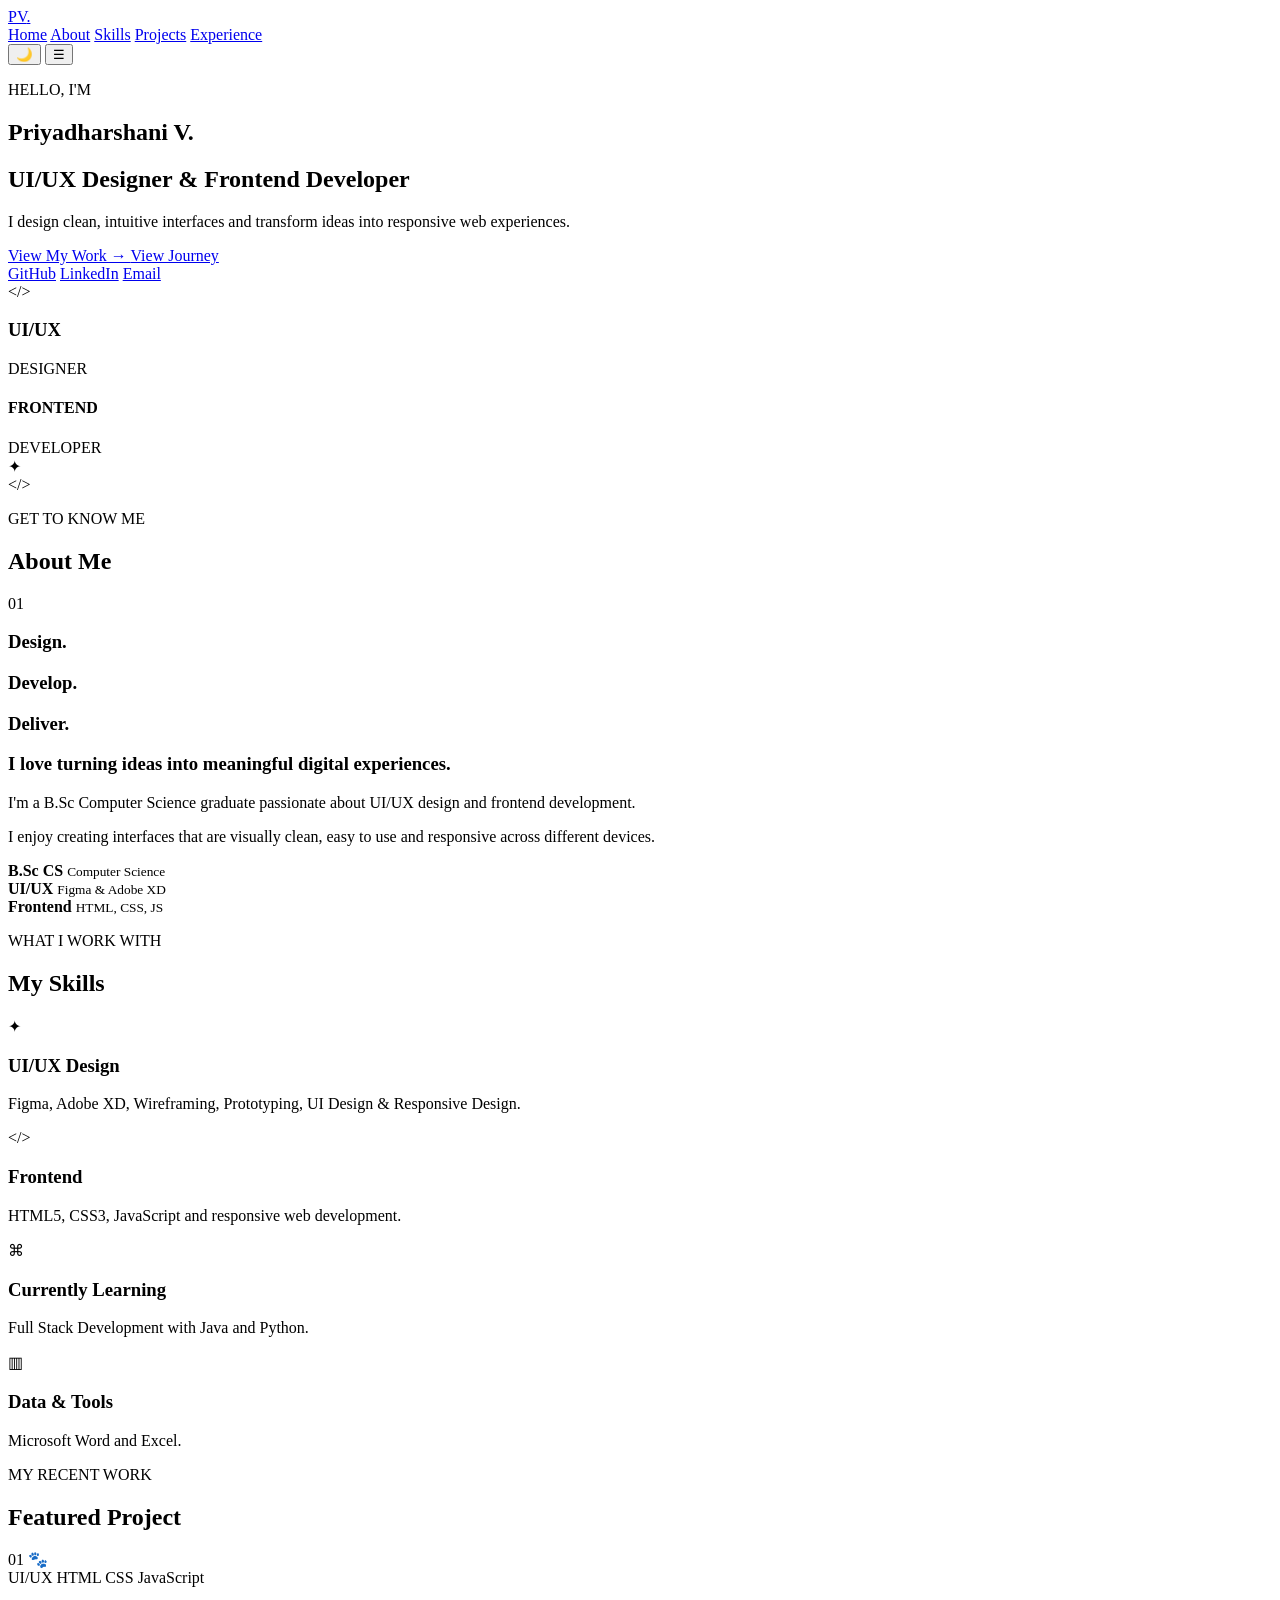
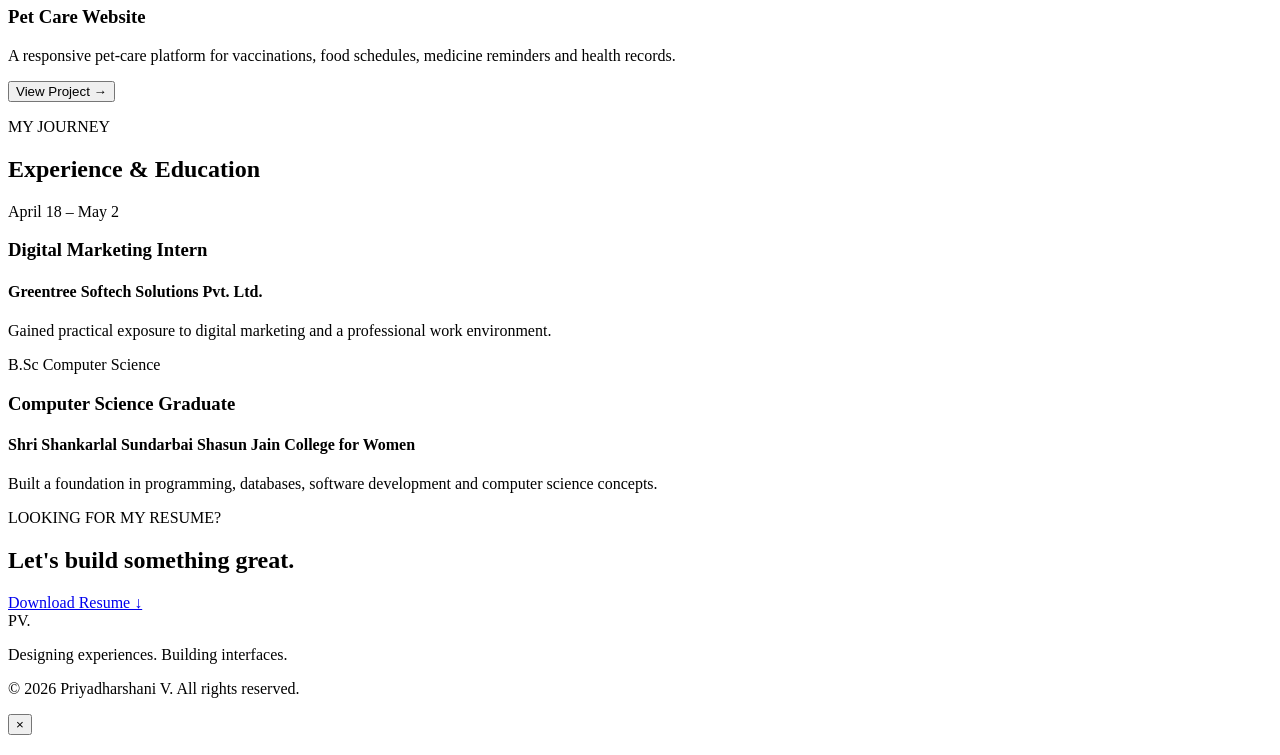
==== index.html @ 5b8eb53e "Create initial index.html for portfolio website Initial HTML structure for personal portfolio websit" ====
<!DOCTYPE html>
<html lang="en">
<head>
  <meta charset="UTF-8">
  <meta name="viewport" content="width=device-width, initial-scale=1.0">

  <title>Priyadharshani V. | UI/UX Designer</title>

  <link rel="stylesheet" href="style.css">
</head>

<body>

  <!-- NAVBAR -->
  <header class="navbar">

    <a href="#home" class="logo">
      PV<span>.</span>
    </a>

    <nav id="navMenu">
      <a href="#home">Home</a>
      <a href="#about">About</a>
      <a href="#skills">Skills</a>
      <a href="#projects">Projects</a>
      <a href="#experience">Experience</a>
    </nav>

    <div class="nav-actions">
      <button id="themeBtn">🌙</button>
      <button id="menuBtn" class="menu-btn">☰</button>
    </div>

  </header>


  <!-- HOME -->
  <section id="home" class="hero">

    <div class="hero-content reveal">

      <p class="eyebrow">HELLO, I'M</p>

      <h1>
        Priyadharshani <span>V.</span>
      </h1>

      <h2>
        UI/UX Designer
        <span>&</span>
        Frontend Developer
      </h2>

      <p class="hero-text">
        I design clean, intuitive interfaces and transform ideas
        into responsive web experiences.
      </p>

      <div class="hero-buttons">

        <a href="#projects" class="btn primary">
          View My Work →
        </a>

        <a href="#experience" class="btn secondary">
          View Journey
        </a>

      </div>

      <div class="socials">
        <a href="#">GitHub</a>
        <a href="#">LinkedIn</a>
        <a href="mailto:yourmail@gmail.com">Email</a>
      </div>

    </div>


    <!-- PROFESSIONAL DESIGNER / DEVELOPER VISUAL -->
    <div class="hero-visual reveal">

      <div class="profile-circle">

        <div class="circle-glow"></div>

        <div class="profile-content">

          <div class="profile-icon">
            &lt;/&gt;
          </div>

          <h3>UI/UX</h3>

          <p>
            DESIGNER
          </p>

          <div class="profile-divider"></div>

          <h4>FRONTEND</h4>

          <span>DEVELOPER</span>

        </div>

        <div class="orbit orbit-one">
          ✦
        </div>

        <div class="orbit orbit-two">
          &lt;/&gt;
        </div>

      </div>

  </section>


  <!-- ABOUT -->
  <section id="about" class="section about">

    <div class="section-heading reveal">

      <p>GET TO KNOW ME</p>

      <h2>
        About <span>Me</span>
      </h2>

    </div>


    <div class="about-grid">

      <div class="about-image reveal">

        <div>
          <span>01</span>

          <h3>Design.</h3>
          <h3>Develop.</h3>
          <h3>Deliver.</h3>
        </div>

      </div>


      <div class="about-content reveal">

        <h3>
          I love turning ideas into meaningful digital experiences.
        </h3>

        <p>
          I'm a B.Sc Computer Science graduate passionate about
          UI/UX design and frontend development.
        </p>

        <p>
          I enjoy creating interfaces that are visually clean,
          easy to use and responsive across different devices.
        </p>

        <div class="about-info">

          <div>
            <b>B.Sc CS</b>
            <small>Computer Science</small>
          </div>

          <div>
            <b>UI/UX</b>
            <small>Figma & Adobe XD</small>
          </div>

          <div>
            <b>Frontend</b>
            <small>HTML, CSS, JS</small>
          </div>

        </div>

      </div>

    </div>

  </section>


  <!-- SKILLS -->
  <section id="skills" class="section">

    <div class="section-heading reveal">

      <p>WHAT I WORK WITH</p>

      <h2>
        My <span>Skills</span>
      </h2>

    </div>


    <div class="skills-grid">

      <div class="skill-card reveal">

        <div class="skill-icon">
          ✦
        </div>

        <h3>UI/UX Design</h3>

        <p>
          Figma, Adobe XD, Wireframing,
          Prototyping, UI Design & Responsive Design.
        </p>

      </div>


      <div class="skill-card reveal">

        <div class="skill-icon">
          &lt;/&gt;
        </div>

        <h3>Frontend</h3>

        <p>
          HTML5, CSS3, JavaScript and
          responsive web development.
        </p>

      </div>


      <div class="skill-card reveal">

        <div class="skill-icon">
          ⌘
        </div>

        <h3>Currently Learning</h3>

        <p>
          Full Stack Development with
          Java and Python.
        </p>

      </div>


      <div class="skill-card reveal">

        <div class="skill-icon">
          ▥
        </div>

        <h3>Data & Tools</h3>

        <p>
          Microsoft Word and Excel.
        </p>

      </div>

    </div>

  </section>


  <!-- PROJECTS -->
  <section id="projects" class="section projects">

    <div class="section-heading reveal">

      <p>MY RECENT WORK</p>

      <h2>
        Featured <span>Project</span>
      </h2>

    </div>


    <div class="project-grid">

      <article class="project-card reveal">

        <div class="project-image pet">

          <span>01</span>

          🐾

        </div>


        <div class="project-content">

          <div class="tags">

            <span>UI/UX</span>
            <span>HTML</span>
            <span>CSS</span>
            <span>JavaScript</span>

          </div>

          <h3>
            Pet Care Website
          </h3>

          <p>
            A responsive pet-care platform for vaccinations,
            food schedules, medicine reminders and health records.
          </p>

          <button
            class="project-btn"
            onclick="openProject('pet')">

            View Project →

          </button>

        </div>

      </article>

    </div>

  </section>


  <!-- EXPERIENCE -->
  <section id="experience" class="section">

    <div class="section-heading reveal">

      <p>MY JOURNEY</p>

      <h2>
        Experience & <span>Education</span>
      </h2>

    </div>


    <div class="timeline">

      <div class="timeline-item reveal">

        <div class="dot"></div>

        <span>
          April 18 – May 2
        </span>

        <h3>
          Digital Marketing Intern
        </h3>

        <h4>
          Greentree Softech Solutions Pvt. Ltd.
        </h4>

        <p>
          Gained practical exposure to digital marketing
          and a professional work environment.
        </p>

      </div>


      <div class="timeline-item reveal">

        <div class="dot"></div>

        <span>
          B.Sc Computer Science
        </span>

        <h3>
          Computer Science Graduate
        </h3>

        <h4>
          Shri Shankarlal Sundarbai Shasun Jain College for Women
        </h4>

        <p>
          Built a foundation in programming, databases,
          software development and computer science concepts.
        </p>

      </div>

    </div>

  </section>


  <!-- RESUME -->
  <section class="resume-section reveal">

    <div>

      <p>LOOKING FOR MY RESUME?</p>

      <h2>
        Let's build something
        <span>great.</span>
      </h2>

    </div>

    <a href="#" class="btn resume-btn">
      Download Resume ↓
    </a>

  </section>


  <!-- FOOTER -->
  <footer>

    <div class="footer-logo">
      PV<span>.</span>
    </div>

    <p>
      Designing experiences. Building interfaces.
    </p>

    <p>
      © 2026 Priyadharshani V. All rights reserved.
    </p>

  </footer>


  <!-- PROJECT MODAL -->
  <div id="projectModal" class="modal">

    <div class="modal-content">

      <button
        onclick="closeProject()"
        class="close">

        ×

      </button>

      <p id="modalNumber"></p>

      <h2 id="modalTitle"></h2>

      <p id="modalDescription"></p>

      <div
        id="modalTech"
        class="tags">
      </div>

    </div>

  </div>


  <script src="script.js"></script>

</body>
          </html>
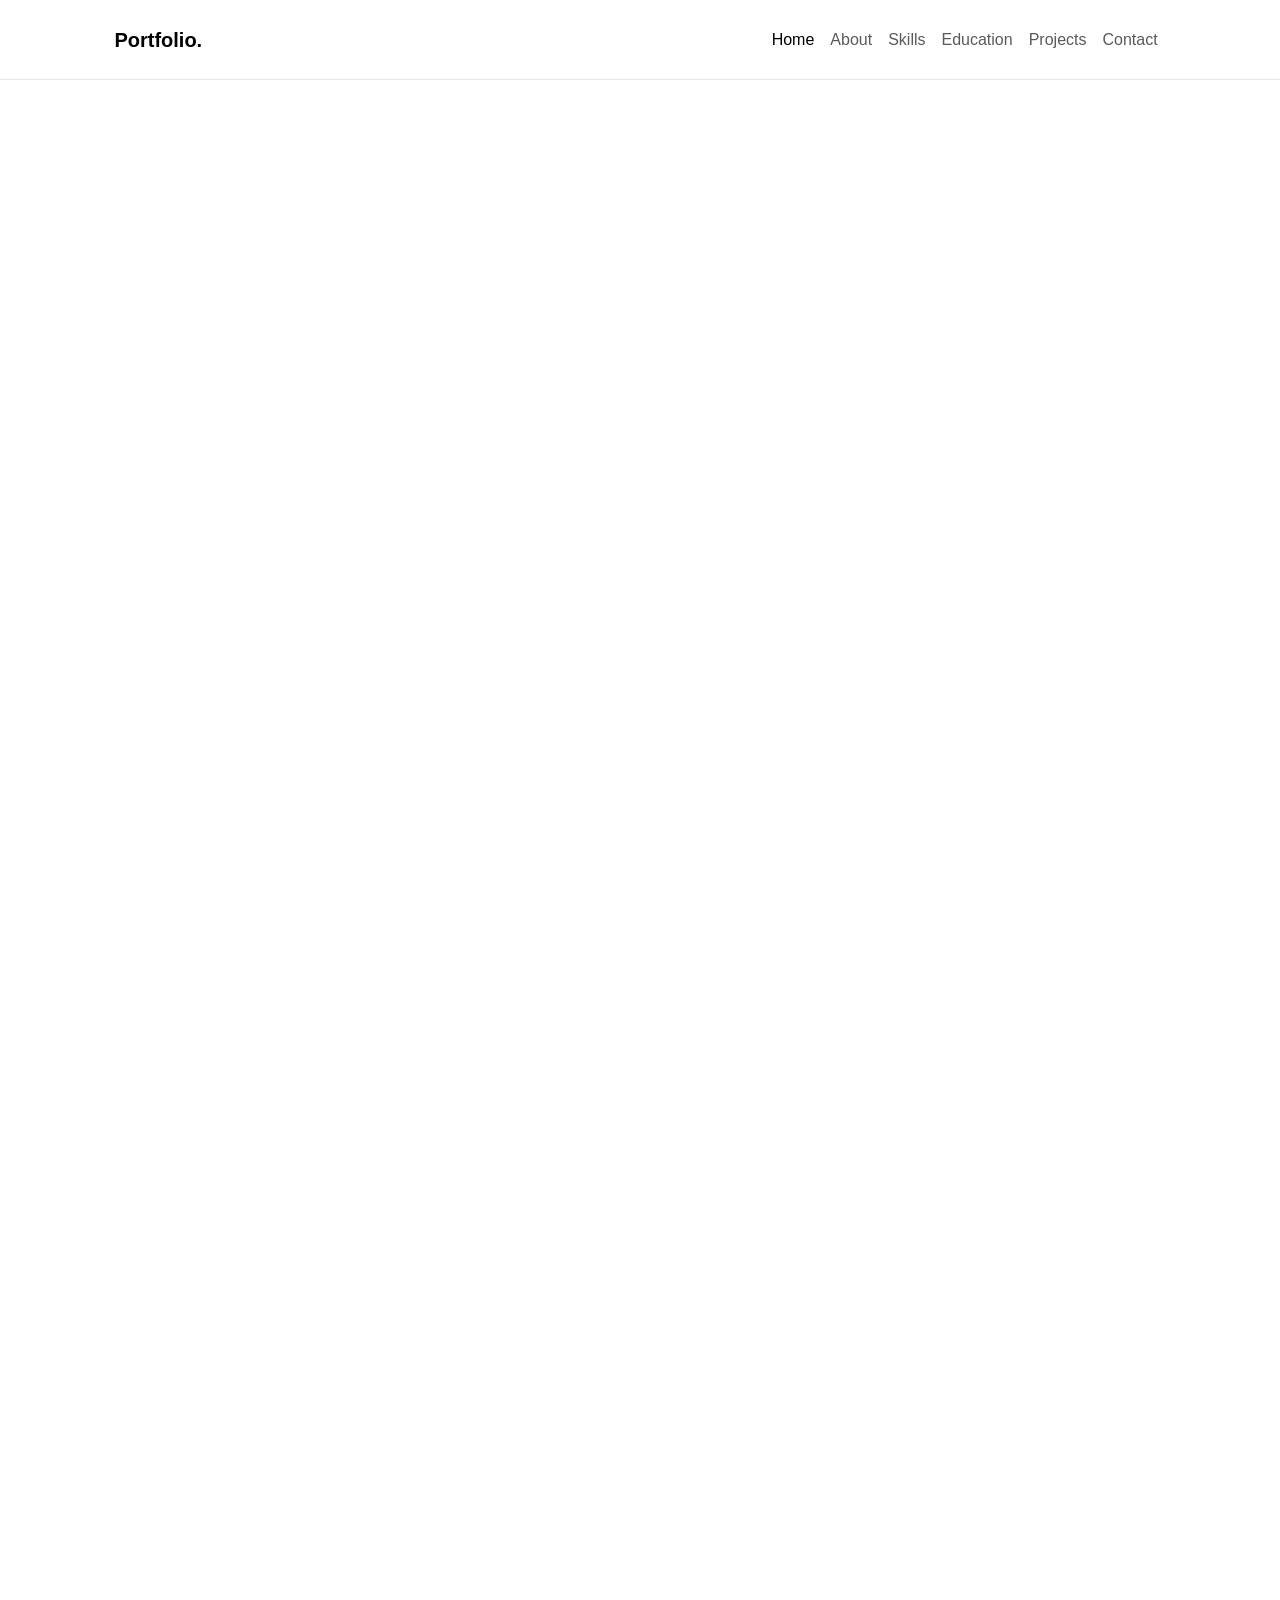
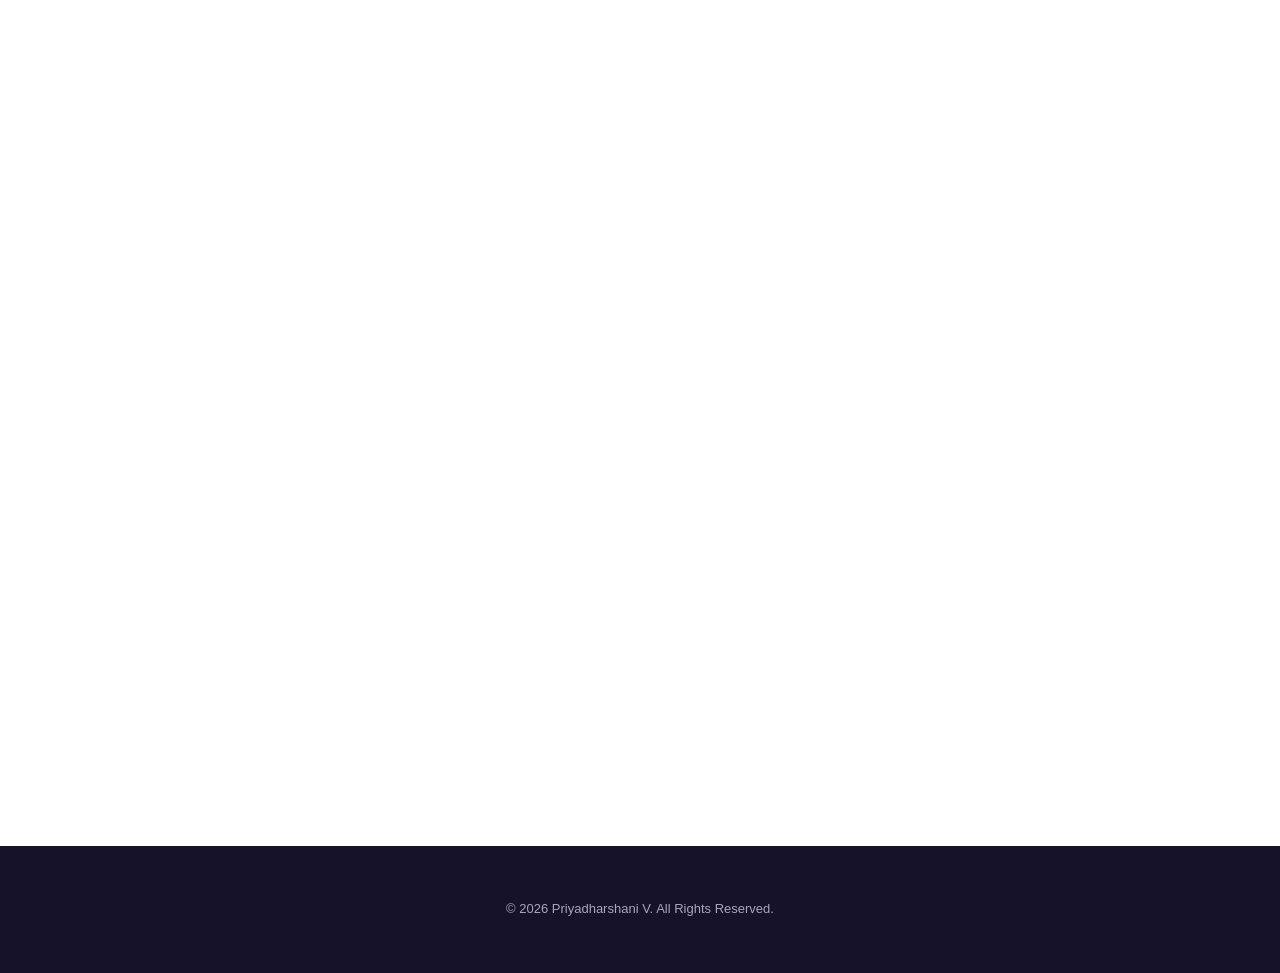
==== commit f4965dd7: "Add files via upload" ====
--- a/index.html
+++ b/index.html
@@ -1,477 +1,696 @@
-<!DOCTYPE html>
-<html lang="en">
-<head>
-  <meta charset="UTF-8">
-  <meta name="viewport" content="width=device-width, initial-scale=1.0">
-
-  <title>Priyadharshani V. | UI/UX Designer</title>
-
-  <link rel="stylesheet" href="style.css">
-</head>
-
-<body>
-
-  <!-- NAVBAR -->
-  <header class="navbar">
-
-    <a href="#home" class="logo">
-      PV<span>.</span>
-    </a>
-
-    <nav id="navMenu">
-      <a href="#home">Home</a>
-      <a href="#about">About</a>
-      <a href="#skills">Skills</a>
-      <a href="#projects">Projects</a>
-      <a href="#experience">Experience</a>
-    </nav>
-
-    <div class="nav-actions">
-      <button id="themeBtn">🌙</button>
-      <button id="menuBtn" class="menu-btn">☰</button>
-    </div>
-
-  </header>
-
-
-  <!-- HOME -->
-  <section id="home" class="hero">
-
-    <div class="hero-content reveal">
-
-      <p class="eyebrow">HELLO, I'M</p>
-
-      <h1>
-        Priyadharshani <span>V.</span>
-      </h1>
-
-      <h2>
-        UI/UX Designer
-        <span>&</span>
-        Frontend Developer
-      </h2>
-
-      <p class="hero-text">
-        I design clean, intuitive interfaces and transform ideas
-        into responsive web experiences.
-      </p>
-
-      <div class="hero-buttons">
-
-        <a href="#projects" class="btn primary">
-          View My Work →
-        </a>
-
-        <a href="#experience" class="btn secondary">
-          View Journey
-        </a>
-
-      </div>
-
-      <div class="socials">
-        <a href="#">GitHub</a>
-        <a href="#">LinkedIn</a>
-        <a href="mailto:yourmail@gmail.com">Email</a>
-      </div>
-
-    </div>
-
-
-    <!-- PROFESSIONAL DESIGNER / DEVELOPER VISUAL -->
-    <div class="hero-visual reveal">
-
-      <div class="profile-circle">
-
-        <div class="circle-glow"></div>
-
-        <div class="profile-content">
-
-          <div class="profile-icon">
-            &lt;/&gt;
-          </div>
-
-          <h3>UI/UX</h3>
-
-          <p>
-            DESIGNER
-          </p>
-
-          <div class="profile-divider"></div>
-
-          <h4>FRONTEND</h4>
-
-          <span>DEVELOPER</span>
-
-        </div>
-
-        <div class="orbit orbit-one">
-          ✦
-        </div>
-
-        <div class="orbit orbit-two">
-          &lt;/&gt;
-        </div>
-
-      </div>
-
-  </section>
-
-
-  <!-- ABOUT -->
-  <section id="about" class="section about">
-
-    <div class="section-heading reveal">
-
-      <p>GET TO KNOW ME</p>
-
-      <h2>
-        About <span>Me</span>
-      </h2>
-
-    </div>
-
-
-    <div class="about-grid">
-
-      <div class="about-image reveal">
-
-        <div>
-          <span>01</span>
-
-          <h3>Design.</h3>
-          <h3>Develop.</h3>
-          <h3>Deliver.</h3>
-        </div>
-
-      </div>
-
-
-      <div class="about-content reveal">
-
-        <h3>
-          I love turning ideas into meaningful digital experiences.
-        </h3>
-
-        <p>
-          I'm a B.Sc Computer Science graduate passionate about
-          UI/UX design and frontend development.
-        </p>
-
-        <p>
-          I enjoy creating interfaces that are visually clean,
-          easy to use and responsive across different devices.
-        </p>
-
-        <div class="about-info">
-
-          <div>
-            <b>B.Sc CS</b>
-            <small>Computer Science</small>
-          </div>
-
-          <div>
-            <b>UI/UX</b>
-            <small>Figma & Adobe XD</small>
-          </div>
-
-          <div>
-            <b>Frontend</b>
-            <small>HTML, CSS, JS</small>
-          </div>
-
-        </div>
-
-      </div>
-
-    </div>
-
-  </section>
-
-
-  <!-- SKILLS -->
-  <section id="skills" class="section">
-
-    <div class="section-heading reveal">
-
-      <p>WHAT I WORK WITH</p>
-
-      <h2>
-        My <span>Skills</span>
-      </h2>
-
-    </div>
-
-
-    <div class="skills-grid">
-
-      <div class="skill-card reveal">
-
-        <div class="skill-icon">
-          ✦
-        </div>
-
-        <h3>UI/UX Design</h3>
-
-        <p>
-          Figma, Adobe XD, Wireframing,
-          Prototyping, UI Design & Responsive Design.
-        </p>
-
-      </div>
-
-
-      <div class="skill-card reveal">
-
-        <div class="skill-icon">
-          &lt;/&gt;
-        </div>
-
-        <h3>Frontend</h3>
-
-        <p>
-          HTML5, CSS3, JavaScript and
-          responsive web development.
-        </p>
-
-      </div>
-
-
-      <div class="skill-card reveal">
-
-        <div class="skill-icon">
-          ⌘
-        </div>
-
-        <h3>Currently Learning</h3>
-
-        <p>
-          Full Stack Development with
-          Java and Python.
-        </p>
-
-      </div>
-
-
-      <div class="skill-card reveal">
-
-        <div class="skill-icon">
-          ▥
-        </div>
-
-        <h3>Data & Tools</h3>
-
-        <p>
-          Microsoft Word and Excel.
-        </p>
-
-      </div>
-
-    </div>
-
-  </section>
-
-
-  <!-- PROJECTS -->
-  <section id="projects" class="section projects">
-
-    <div class="section-heading reveal">
-
-      <p>MY RECENT WORK</p>
-
-      <h2>
-        Featured <span>Project</span>
-      </h2>
-
-    </div>
-
-
-    <div class="project-grid">
-
-      <article class="project-card reveal">
-
-        <div class="project-image pet">
-
-          <span>01</span>
-
-          🐾
-
-        </div>
-
-
-        <div class="project-content">
-
-          <div class="tags">
-
-            <span>UI/UX</span>
-            <span>HTML</span>
-            <span>CSS</span>
-            <span>JavaScript</span>
-
-          </div>
-
-          <h3>
-            Pet Care Website
-          </h3>
-
-          <p>
-            A responsive pet-care platform for vaccinations,
-            food schedules, medicine reminders and health records.
-          </p>
-
-          <button
-            class="project-btn"
-            onclick="openProject('pet')">
-
-            View Project →
-
-          </button>
-
-        </div>
-
-      </article>
-
-    </div>
-
-  </section>
-
-
-  <!-- EXPERIENCE -->
-  <section id="experience" class="section">
-
-    <div class="section-heading reveal">
-
-      <p>MY JOURNEY</p>
-
-      <h2>
-        Experience & <span>Education</span>
-      </h2>
-
-    </div>
-
-
-    <div class="timeline">
-
-      <div class="timeline-item reveal">
-
-        <div class="dot"></div>
-
-        <span>
-          April 18 – May 2
-        </span>
-
-        <h3>
-          Digital Marketing Intern
-        </h3>
-
-        <h4>
-          Greentree Softech Solutions Pvt. Ltd.
-        </h4>
-
-        <p>
-          Gained practical exposure to digital marketing
-          and a professional work environment.
-        </p>
-
-      </div>
-
-
-      <div class="timeline-item reveal">
-
-        <div class="dot"></div>
-
-        <span>
-          B.Sc Computer Science
-        </span>
-
-        <h3>
-          Computer Science Graduate
-        </h3>
-
-        <h4>
-          Shri Shankarlal Sundarbai Shasun Jain College for Women
-        </h4>
-
-        <p>
-          Built a foundation in programming, databases,
-          software development and computer science concepts.
-        </p>
-
-      </div>
-
-    </div>
-
-  </section>
-
-
-  <!-- RESUME -->
-  <section class="resume-section reveal">
-
-    <div>
-
-      <p>LOOKING FOR MY RESUME?</p>
-
-      <h2>
-        Let's build something
-        <span>great.</span>
-      </h2>
-
-    </div>
-
-    <a href="#" class="btn resume-btn">
-      Download Resume ↓
-    </a>
-
-  </section>
-
-
-  <!-- FOOTER -->
-  <footer>
-
-    <div class="footer-logo">
-      PV<span>.</span>
-    </div>
-
-    <p>
-      Designing experiences. Building interfaces.
-    </p>
-
-    <p>
-      © 2026 Priyadharshani V. All rights reserved.
-    </p>
-
-  </footer>
-
-
-  <!-- PROJECT MODAL -->
-  <div id="projectModal" class="modal">
-
-    <div class="modal-content">
-
-      <button
-        onclick="closeProject()"
-        class="close">
-
-        ×
-
-      </button>
-
-      <p id="modalNumber"></p>
-
-      <h2 id="modalTitle"></h2>
-
-      <p id="modalDescription"></p>
-
-      <div
-        id="modalTech"
-        class="tags">
-      </div>
-
-    </div>
-
-  </div>
-
-
-  <script src="script.js"></script>
-
-</body>
-          </html>
+<!DOCTYPE html>
+<html lang="en">
+
+<head>
+
+    <meta charset="UTF-8">
+
+    <meta name="viewport" content="width=device-width, initial-scale=1.0">
+
+    <title>Portfolio</title>
+
+    <!-- Google Font -->    
+    <link
+        href="https://fonts.googleapis.com/css2?family=Inter:wght@300;400;500;600;700;800&display=swap"
+        rel="stylesheet">
+
+    <!-- Bootstrap CSS -->
+    <link
+        href="https://cdn.jsdelivr.net/npm/bootstrap@5.3.3/dist/css/bootstrap.min.css"
+        rel="stylesheet">
+
+    <!-- Bootstrap Icons -->
+    <link
+        rel="stylesheet"
+        href="https://cdn.jsdelivr.net/npm/bootstrap-icons@1.11.3/font/bootstrap-icons.min.css">
+
+    <!-- Custom CSS -->
+    <link rel="stylesheet" href="style.css">
+
+</head>
+
+
+<body>
+
+
+<!-- ================= NAVBAR ================= -->
+
+<nav class="navbar navbar-expand-lg">
+
+    <div class="container">
+
+        <a class="navbar-brand" href="#home">
+            Portfolio<span>.</span>
+        </a>
+
+        <button
+            class="navbar-toggler"
+            type="button"
+            data-bs-toggle="collapse"
+            data-bs-target="#navbarNav">
+
+            <span class="navbar-toggler-icon"></span>
+
+        </button>
+
+
+        <div class="collapse navbar-collapse" id="navbarNav">
+
+            <ul class="navbar-nav ms-auto">
+
+                <li class="nav-item">
+                    <a class="nav-link active" href="#home">Home</a>
+                </li>
+
+                <li class="nav-item">
+                    <a class="nav-link" href="#about">About</a>
+                </li>
+
+                <li class="nav-item">
+                    <a class="nav-link" href="#skills">Skills</a>
+                </li>
+
+                <li class="nav-item">
+                    <a class="nav-link" href="#education">Education</a>
+                </li>
+
+                <li class="nav-item">
+                    <a class="nav-link" href="#projects">Projects</a>
+                </li>
+
+                <li class="nav-item">
+                    <a class="nav-link" href="#contact">Contact</a>
+                </li>
+
+            </ul>
+
+        </div>
+
+    </div>
+
+</nav>
+
+
+
+<!-- ================= HOME ================= -->
+
+<section id="home">
+
+    <div class="container">
+
+        <div class="row align-items-center hero-row">
+
+            <!-- TEXT -->
+
+            <div class="col-lg-7">
+
+                <div class="hero-content reveal">
+
+                    <span class="hero-small-text">
+                        HELLO, I'M
+                    </span>
+
+                    <h1>
+                        Priyadharshani <span>V</span>
+                    </h1>
+
+                    <h3>
+                        UI/UX Designer & Frontend Developer
+                    </h3>
+
+                    <p>
+                        I create clean, intuitive and responsive digital
+                        experiences with a focus on thoughtful design
+                        and user-friendly interfaces.
+                    </p>
+
+
+                    <div class="hero-buttons">
+
+                        <a href="#projects" class="btn-primary-custom">
+                            View My Work
+                            <i class="bi bi-arrow-up-right"></i>
+                        </a>
+
+                        <a href="#education" class="btn-outline-custom">
+                            My Journey
+                            <i class="bi bi-journal-bookmark-fill"></i>
+                        </a>
+
+                    </div>
+
+                </div>
+
+            </div>
+
+
+            <!-- IMAGE -->
+
+            <div class="col-lg-5">
+
+                <div class="hero-image reveal">
+
+                    <div class="image-glow"></div>
+
+                    <img
+                        src="./WhatsApp Image 2026-09-11 at 12.51.40 PM (1).jpeg"
+                        alt="Priyadharshani V">
+
+                </div>
+
+            </div>
+
+        </div>
+
+    </div>
+
+</section>
+
+
+
+<!-- ================= ABOUT ================= -->
+
+<section id="about">
+
+    <div class="container">
+
+        <div class="section-title reveal">
+
+            <span>GET TO KNOW ME</span>
+
+            <h2>About Me</h2>
+
+            <p>A little about my background and interests</p>
+
+        </div>
+
+
+        <div class="row align-items-center">
+
+            <div class="col-lg-5">
+
+                <div class="about-image reveal">
+
+                    <img
+                        src="./WhatsApp Image 2026-09-11 at 12.51.40 PM (1).jpeg"
+                        alt="Priyadharshani V">
+
+                </div>
+
+            </div>
+
+
+            <div class="col-lg-7">
+
+                <div class="about-content reveal">
+
+                    <h3>
+                        Designing ideas into meaningful experiences.
+                    </h3>
+
+                    <p>
+                        I am a Computer Science graduate with an interest
+                        in UI/UX design and frontend development.
+                    </p>
+
+                    <p>
+                        I enjoy creating clean and responsive interfaces
+                        that are simple to understand and comfortable
+                        for users to interact with.
+                    </p>
+
+                    <p>
+                        I am continuously improving my design and
+                        development skills by learning new technologies
+                        and working on practical projects.
+                    </p>
+
+                </div>
+
+            </div>
+
+        </div>
+
+    </div>
+
+</section>
+
+
+
+<!-- ================= SKILLS ================= -->
+
+<section id="skills">
+
+    <div class="container">
+
+        <div class="section-title reveal">
+
+            <span>WHAT I WORK WITH</span>
+
+            <h2>My Skills</h2>
+
+            <p>Technologies and tools I am familiar with</p>
+
+        </div>
+
+
+        <div class="row g-4">
+
+
+            <!-- HTML -->
+
+            <div class="col-md-6 col-lg-3">
+
+                <div class="skill-card reveal">
+
+                    <i class="bi bi-filetype-html"></i>
+
+                    <h5>HTML</h5>
+
+                    <p>Building structured web pages</p>
+
+                </div>
+
+            </div>
+
+
+            <!-- CSS -->
+
+            <div class="col-md-6 col-lg-3">
+
+                <div class="skill-card reveal">
+
+                    <i class="bi bi-filetype-css"></i>
+
+                    <h5>CSS</h5>
+
+                    <p>Creating responsive and modern layouts</p>
+
+                </div>
+
+            </div>
+
+
+            <!-- JavaScript -->
+
+            <div class="col-md-6 col-lg-3">
+
+                <div class="skill-card reveal">
+
+                    <i class="bi bi-filetype-js"></i>
+
+                    <h5>JavaScript</h5>
+
+                    <p>Adding interactive functionality</p>
+
+                </div>
+
+            </div>
+
+
+            <!-- Python -->
+
+            <div class="col-md-6 col-lg-3">
+
+                <div class="skill-card reveal">
+
+                    <i class="bi bi-code-slash"></i>
+
+                    <h5>Python</h5>
+
+                    <p>Programming and application development</p>
+
+                </div>
+
+            </div>
+
+
+            <!-- MySQL -->
+
+            <div class="col-md-6 col-lg-3">
+
+                <div class="skill-card reveal">
+
+                    <i class="bi bi-database"></i>
+
+                    <h5>MySQL</h5>
+
+                    <p>Working with relational databases</p>
+
+                </div>
+
+            </div>
+
+
+            <!-- UI UX -->
+
+            <div class="col-md-6 col-lg-3">
+
+                <div class="skill-card reveal">
+
+                    <i class="bi bi-palette"></i>
+
+                    <h5>UI/UX Design</h5>
+
+                    <p>Creating user-focused interfaces</p>
+
+                </div>
+
+            </div>
+
+
+            <!-- Figma -->
+
+            <div class="col-md-6 col-lg-3">
+
+                <div class="skill-card reveal">
+
+                    <i class="bi bi-vector-pen"></i>
+
+                    <h5>Figma/Adobe Xd</h5>
+
+                    <p>Designing interfaces and prototypes</p>
+
+                </div>
+
+            </div>
+
+
+            <!-- Java -->
+
+            <div class="col-md-6 col-lg-3">
+
+                <div class="skill-card reveal">
+
+                    <i class="bi bi-braces"></i>
+
+                    <h5>Java</h5>
+
+                    <span class="learning-badge">
+                        Currently Learning
+                    </span>
+
+                </div>
+
+            </div>
+
+        </div>
+
+    </div>
+
+</section>
+
+
+
+<!-- ================= EDUCATION ================= -->
+
+<section id="education">
+
+    <div class="container">
+
+        <div class="section-title reveal">
+
+            <span>MY ACADEMIC JOURNEY</span>
+
+            <h2>Education</h2>
+
+            <p>My educational background</p>
+
+        </div>
+
+
+        <div class="education-list">
+
+
+            <!-- DEGREE -->
+
+            <div class="education-card reveal">
+
+                <div class="education-icon">
+
+                    <i class="bi bi-mortarboard-fill"></i>
+
+                </div>
+
+                <div>
+
+                    <span class="education-year">
+                        Bachelor's Degree
+                    </span>
+
+                    <h4>B.Sc Computer Science</h4>
+
+                    <h6>
+                        Shri Shankarlal Sundarbai Shasun Jain College for Women
+                    </h6>
+
+                    <p>
+                        Completed Bachelor's degree in Computer Science.
+                    </p>
+
+                </div>
+
+            </div>
+
+
+            <!-- HSC -->
+
+            <div class="education-card reveal">
+
+                <div class="education-icon">
+
+                    <i class="bi bi-book-fill"></i>
+
+                </div>
+
+                <div>
+
+                    <span class="education-year">
+                        Higher Secondary
+                    </span>
+
+                    <h4>HSC</h4>
+
+                    <h6>
+                        Shri Natesan Vidyasala Matriculation Higher Secondary School
+                    </h6>
+
+                    <p>
+                        Mathematics with Computer Science.
+                    </p>
+
+                </div>
+
+            </div>
+
+
+            <!-- SSLC -->
+
+            <div class="education-card reveal">
+
+                <div class="education-icon">
+
+                    <i class="bi bi-journal-bookmark-fill"></i>
+
+                </div>
+
+                <div>
+
+                    <span class="education-year">
+                        Secondary School
+                    </span>
+
+                    <h4>SSLC</h4>
+
+                    <h6>
+                        Shri Natesan Vidyasala Matriculation Higher Secondary School
+                    </h6>
+
+                    <p>
+                        Completed secondary school education.
+                    </p>
+
+                </div>
+
+            </div>
+
+        </div>
+
+    </div>
+
+</section>
+
+
+
+<!-- ================= PROJECTS ================= -->
+
+<section id="projects">
+
+    <div class="container">
+
+        <div class="section-title reveal">
+
+            <span>MY WORK</span>
+
+            <h2>Projects</h2>
+
+            <p>Selected design and development projects</p>
+
+        </div>
+
+
+        <div class="row justify-content-center">
+
+            <div class="row justify-content-center">
+
+    <!-- FIRST PROJECT -->
+    <div class="col-md-8 col-lg-6 mb-4">
+
+        <div class="project-card reveal">
+
+            <div class="project-icon">
+                <i class="bi bi-window-stack"></i>
+            </div>
+
+            <h4>Pet Care Website</h4>
+
+            <p>
+                A responsive pet-care platform for vaccinations,
+                food schedules, medicine reminders and health records.
+            </p>
+
+            <a href="https://priyadharshanivijayakumar-23.github.io/Pet-Care-Website/"
+               class="project-link">
+                View Project
+                <i class="bi bi-arrow-up-right"></i>
+            </a>
+
+        </div>
+
+    </div>
+
+    <!-- SECOND PROJECT -->
+    <div class="col-md-8 col-lg-6 mb-4">
+
+        <div class="project-card reveal">
+
+            <div class="project-icon">
+                <i class="bi bi-palette"></i>
+            </div>
+
+            <h4>PetCare UI/UX Design</h4>
+
+            <p>
+                A pet-care concept designed in Figma
+                to help pet owners manage health records
+                through a simple user-friendly interface.
+            </p>
+
+            <a href="./petcare_case_study/case-study.html" class="project-link">
+                View Case Study
+                <i class="bi bi-arrow-up-right"></i>
+            </a>
+
+            <a href="https://www.figma.com/proto/tTKEhzRmpx5w0A2jSrDIkc/Untitled?node-id=290-623&viewport=588%2C-231%2C0.1&t=Q5S3at9qfOJg58Hr-1&scaling=scale-down&content-scaling=fixed&starting-point-node-id=290%3A623&page-id=265%3A1112"
+               class="project-link"
+               target="_blank"
+               rel="noopener noreferrer">
+                View Prototype
+                <i class="bi bi-arrow-up-right"></i>
+            </a>
+
+        </div>
+
+    </div>
+
+</div>
+        </div>
+
+    </div>
+
+</section>
+
+
+
+<!-- ================= CONTACT ================= -->
+
+<section id="contact">
+
+    <div class="container">
+
+        <div class="section-title reveal">
+
+            <span>GET IN TOUCH</span>
+
+            <h2>Contact Me</h2>
+
+            <p>Let's connect and create something meaningful.</p>
+
+        </div>
+
+
+        <div class="contact-box reveal">
+
+            <i class="bi bi-envelope-paper contact-icon"></i>
+
+            <h3>Have a project in mind?</h3>
+
+            <p>
+                Feel free to reach out for opportunities,
+                collaborations or simply to connect.
+            </p>
+
+
+            <div class="contact-info">
+
+                <a href="mailto:dharshviji23@gmail.com">
+                    <i class="bi bi-envelope"></i>
+                    Mail me
+                </a>
+
+                <a href="https://github.com/PriyadharshaniVijayakumar-23" target="_blank">
+                    <i class="bi bi-github"></i>
+                    GitHub
+                </a>
+
+            </div>
+
+        </div>
+
+    </div>
+
+</section>
+
+
+
+<!-- ================= FOOTER ================= -->
+
+<footer>
+
+    <div class="container">
+
+        <p>
+            © 2026 Priyadharshani V. All Rights Reserved.
+        </p>
+
+    </div>
+
+</footer>
+
+
+
+<!-- Bootstrap JS -->
+
+<script
+    src="https://cdn.jsdelivr.net/npm/bootstrap@5.3.3/dist/js/bootstrap.bundle.min.js">
+</script>
+
+
+<!-- Custom JS -->
+
+<script src="script.js"></script>
+
+
+</body>
+
+</html>
--- a/style.css
+++ b/style.css
@@ -0,0 +1,1231 @@
+* {
+  margin: 0;
+  padding: 0;
+  box-sizing: border-box;
+}
+
+html {
+  scroll-behavior: smooth;
+}
+
+:root {
+  --bg: #ffffff;
+  --soft: #f7f5ff;
+  --text: #171528;
+  --muted: #6f6b7d;
+  --primary: #7657ff;
+  --secondary: #d94cff;
+  --card: #ffffff;
+  --border: #e9e5f3;
+  --dark: #151229;
+}
+
+body {
+  font-family: Arial, Helvetica, sans-serif;
+  background: var(--bg);
+  color: var(--text);
+  line-height: 1.6;
+}
+
+body.dark {
+  --bg: #100d1c;
+  --soft: #171329;
+  --text: #f5f2ff;
+  --muted: #aaa5ba;
+  --card: #1c1830;
+  --border: #302a49;
+  --dark: #090711;
+}
+
+a {
+  text-decoration: none;
+  color: inherit;
+}
+
+button,
+input,
+textarea {
+  font: inherit;
+}
+
+button {
+  cursor: pointer;
+}
+
+
+/* =========================
+   NAVBAR
+========================= */
+
+.navbar {
+  height: 80px;
+  padding: 0 8%;
+
+  display: flex;
+  justify-content: space-between;
+  align-items: center;
+
+  position: fixed;
+  top: 0;
+  width: 100%;
+
+  z-index: 10;
+
+  background: rgba(255, 255, 255, 0.9);
+  backdrop-filter: blur(15px);
+
+  border-bottom: 1px solid var(--border);
+}
+
+body.dark .navbar {
+  background: rgba(16, 13, 28, 0.9);
+}
+
+.logo,
+.footer-logo {
+  font-size: 28px;
+  font-weight: 800;
+}
+
+.logo span,
+.footer-logo span,
+h1 span,
+.section-heading span,
+.resume-section span {
+  color: var(--primary);
+}
+
+nav {
+  display: flex;
+  gap: 26px;
+}
+
+nav a {
+  font-size: 14px;
+  font-weight: 700;
+  color: var(--muted);
+}
+
+nav a:hover {
+  color: var(--primary);
+}
+
+.nav-actions {
+  display: flex;
+  gap: 10px;
+}
+
+#themeBtn,
+.menu-btn {
+  width: 40px;
+  height: 40px;
+
+  border: 1px solid var(--border);
+  background: var(--card);
+
+  border-radius: 50%;
+
+  color: var(--text);
+}
+
+.menu-btn {
+  display: none;
+}
+
+
+/* =========================
+   HERO
+========================= */
+
+.hero {
+  min-height: 100vh;
+
+  padding: 150px 10% 80px;
+
+  display: grid;
+  grid-template-columns: 1.1fr 0.9fr;
+
+  align-items: center;
+
+  gap: 40px;
+
+  background:
+    radial-gradient(
+      circle at 85% 30%,
+      #eee9ff 0,
+      transparent 28%
+    ),
+    radial-gradient(
+      circle at 10% 80%,
+      #ffeaff 0,
+      transparent 25%
+    );
+}
+
+.eyebrow,
+.section-heading p,
+.resume-section > div > p {
+  font-size: 12px;
+  font-weight: 800;
+  letter-spacing: 3px;
+  color: var(--primary);
+}
+
+h1 {
+  font-size: clamp(40px, 5.5vw, 66px);
+  line-height: 1.05;
+
+  margin: 15px 0;
+
+  letter-spacing: -3px;
+}
+
+.hero h2 {
+  font-size: clamp(22px, 3vw, 34px);
+  margin-bottom: 20px;
+}
+
+.hero h2 span {
+  color: var(--secondary);
+}
+
+.hero-text {
+  max-width: 600px;
+
+  color: var(--muted);
+
+  font-size: 17px;
+}
+
+.hero-buttons {
+  display: flex;
+  gap: 15px;
+
+  margin: 30px 0;
+}
+
+.btn {
+  display: inline-flex;
+
+  align-items: center;
+  justify-content: center;
+
+  padding: 14px 22px;
+
+  border-radius: 10px;
+
+  font-size: 14px;
+  font-weight: 700;
+
+  border: 1px solid transparent;
+}
+
+.primary {
+  color: #fff;
+
+  background:
+    linear-gradient(
+      135deg,
+      var(--primary),
+      var(--secondary)
+    );
+
+  box-shadow:
+    0 10px 25px #7657ff40;
+}
+
+.secondary {
+  border-color: var(--border);
+  background: var(--card);
+}
+
+.socials {
+  display: flex;
+  gap: 15px;
+
+  color: var(--primary);
+
+  font-weight: 700;
+  font-size: 13px;
+}
+
+
+/* =========================
+   HERO VISUAL
+========================= */
+
+.hero-visual {
+  min-height: 450px;
+
+  position: relative;
+
+  display: flex;
+
+  align-items: center;
+  justify-content: center;
+}
+
+
+/* MAIN CIRCLE */
+
+.profile-circle {
+  width: 330px;
+  height: 330px;
+
+  position: relative;
+
+  display: flex;
+
+  align-items: center;
+  justify-content: center;
+
+  border-radius: 50%;
+
+  background:
+    linear-gradient(
+      145deg,
+      #eee9ff,
+      #ffe9fb
+    );
+
+  border: 2px solid transparent;
+
+  box-shadow:
+    0 30px 70px rgba(50, 30, 100, 0.18);
+}
+
+
+/* GRADIENT BORDER */
+
+.profile-circle::before {
+  content: "";
+
+  position: absolute;
+
+  inset: -8px;
+
+  border-radius: 50%;
+
+  background:
+    linear-gradient(
+      135deg,
+      var(--primary),
+      var(--secondary)
+    );
+
+  z-index: -1;
+}
+
+
+/* INNER CIRCLE */
+
+.profile-content {
+  width: 245px;
+  height: 245px;
+
+  border-radius: 50%;
+
+  display: flex;
+
+  align-items: center;
+  justify-content: center;
+
+  flex-direction: column;
+
+  text-align: center;
+
+  background:
+    linear-gradient(
+      145deg,
+      #191431,
+      #443082
+    );
+
+  color: #fff;
+
+  border: 7px solid var(--card);
+
+  box-shadow:
+    inset 0 0 40px rgba(0, 0, 0, 0.2);
+}
+
+
+/* CODE ICON */
+
+.profile-icon {
+  width: 55px;
+  height: 55px;
+
+  display: flex;
+
+  align-items: center;
+  justify-content: center;
+
+  border-radius: 15px;
+
+  background:
+    linear-gradient(
+      135deg,
+      var(--primary),
+      var(--secondary)
+    );
+
+  font-size: 21px;
+
+  font-weight: 800;
+
+  margin-bottom: 12px;
+}
+
+.profile-content h3 {
+  font-size: 25px;
+
+  letter-spacing: 1px;
+}
+
+.profile-content p {
+  font-size: 10px;
+
+  letter-spacing: 4px;
+
+  color: #cfc6ff;
+
+  font-weight: 700;
+}
+
+.profile-divider {
+  width: 45px;
+  height: 2px;
+
+  margin: 10px 0;
+
+  background:
+    linear-gradient(
+      90deg,
+      var(--primary),
+      var(--secondary)
+    );
+}
+
+.profile-content h4 {
+  font-size: 14px;
+
+  letter-spacing: 2px;
+}
+
+.profile-content span {
+  font-size: 9px;
+
+  letter-spacing: 3px;
+
+  color: #cfc6ff;
+}
+
+
+/* FLOATING ICONS */
+
+.orbit {
+  position: absolute;
+
+  width: 48px;
+  height: 48px;
+
+  display: flex;
+
+  align-items: center;
+  justify-content: center;
+
+  border-radius: 50%;
+
+  background: var(--card);
+
+  color: var(--primary);
+
+  border: 1px solid var(--border);
+
+  box-shadow:
+    0 12px 30px rgba(50, 30, 100, 0.15);
+
+  font-weight: 800;
+
+  z-index: 4;
+}
+
+.orbit-one {
+  top: 15px;
+  right: 20px;
+}
+
+.orbit-two {
+  bottom: 25px;
+  left: 5px;
+
+  color: var(--secondary);
+}
+
+.card-one {
+  top: 65px;
+  left: 0;
+}
+
+.card-two {
+  right: 0;
+  bottom: 70px;
+}
+
+
+/* =========================
+   COMMON SECTION
+========================= */
+
+.section {
+  padding: 110px 10%;
+
+  scroll-margin-top: 80px;
+}
+
+.section-heading {
+  text-align: center;
+
+  margin-bottom: 55px;
+}
+
+.section-heading h2 {
+  font-size: clamp(34px, 5vw, 52px);
+
+  margin-top: 8px;
+}
+
+
+/* =========================
+   ABOUT
+========================= */
+
+.about,
+.projects {
+  background: var(--soft);
+}
+
+.about-grid {
+  display: grid;
+
+  grid-template-columns: 0.8fr 1.2fr;
+
+  gap: 70px;
+
+  align-items: center;
+}
+
+.about-image {
+  min-height: 420px;
+
+  background:
+    linear-gradient(
+      145deg,
+      #17132d,
+      #37266e
+    );
+
+  border-radius: 25px;
+
+  padding: 35px;
+
+  display: flex;
+
+  align-items: flex-end;
+
+  color: #fff;
+}
+
+.about-image span {
+  color: #c9bcff;
+}
+
+.about-image h3 {
+  font-size: 42px;
+
+  line-height: 1.05;
+}
+
+.about-content h3 {
+  font-size: 28px;
+
+  margin-bottom: 20px;
+}
+
+.about-content p {
+  color: var(--muted);
+
+  margin-bottom: 16px;
+}
+
+.about-info {
+  display: flex;
+
+  gap: 12px;
+
+  margin-top: 25px;
+}
+
+.about-info div {
+  flex: 1;
+
+  padding: 18px;
+
+  background: var(--card);
+
+  border: 1px solid var(--border);
+
+  border-radius: 14px;
+}
+
+.about-info b,
+.about-info small {
+  display: block;
+}
+
+.about-info b {
+  font-size: 20px;
+}
+
+.about-info small {
+  color: var(--muted);
+
+  font-size: 11px;
+}
+
+
+/* =========================
+   SKILLS
+========================= */
+
+.skills-grid {
+  display: grid;
+
+  grid-template-columns:
+    repeat(4, 1fr);
+
+  gap: 18px;
+}
+
+.skill-card,
+.project-card {
+  background: var(--card);
+
+  border: 1px solid var(--border);
+
+  border-radius: 18px;
+
+  transition: 0.3s;
+}
+
+.skill-card {
+  padding: 30px;
+}
+
+.skill-card:hover,
+.project-card:hover {
+  transform: translateY(-7px);
+
+  box-shadow:
+    0 20px 40px rgba(50, 30, 100, 0.08);
+}
+
+.skill-icon {
+  width: 52px;
+  height: 52px;
+
+  display: flex;
+
+  align-items: center;
+  justify-content: center;
+
+  border-radius: 14px;
+
+  background: #f0ecff;
+
+  color: var(--primary);
+
+  margin-bottom: 20px;
+
+  font-weight: 800;
+}
+
+.skill-card p,
+.project-card p {
+  color: var(--muted);
+
+  font-size: 13px;
+}
+
+
+/* =========================
+   PROJECT
+========================= */
+
+.project-grid {
+  display: grid;
+
+  grid-template-columns:
+    minmax(280px, 650px);
+
+  justify-content: center;
+}
+
+.project-card {
+  overflow: hidden;
+}
+
+.project-image {
+  height: 220px;
+
+  position: relative;
+
+  display: flex;
+
+  align-items: center;
+  justify-content: center;
+
+  font-size: 65px;
+}
+
+.project-image span {
+  position: absolute;
+
+  top: 18px;
+  left: 20px;
+
+  font-size: 12px;
+
+  font-weight: 800;
+}
+
+.pet {
+  background: #eaf7ef;
+}
+
+.project-content {
+  padding: 25px;
+}
+
+.tags {
+  display: flex;
+
+  flex-wrap: wrap;
+
+  gap: 6px;
+
+  margin-bottom: 12px;
+}
+
+.tags span {
+  padding: 5px 9px;
+
+  background: #f1eff8;
+
+  color: var(--muted);
+
+  border-radius: 20px;
+
+  font-size: 10px;
+
+  font-weight: 700;
+}
+
+body.dark .tags span {
+  background: #29243d;
+}
+
+.project-content h3 {
+  margin-bottom: 10px;
+}
+
+.project-btn {
+  border: 0;
+
+  background: none;
+
+  color: var(--primary);
+
+  font-weight: 700;
+
+  margin-top: 15px;
+}
+
+
+/* =========================
+   TIMELINE
+========================= */
+
+.timeline {
+  max-width: 850px;
+
+  margin: auto;
+}
+
+.timeline-item {
+  position: relative;
+
+  padding:
+    0 0 45px 40px;
+
+  border-left:
+    2px solid #ddd7ee;
+}
+
+.timeline-item:last-child {
+  padding-bottom: 0;
+}
+
+.dot {
+  position: absolute;
+
+  left: -9px;
+  top: 5px;
+
+  width: 16px;
+  height: 16px;
+
+  border-radius: 50%;
+
+  background: var(--primary);
+
+  border:
+    3px solid var(--bg);
+}
+
+.timeline-item > span {
+  color: var(--primary);
+
+  font-size: 12px;
+
+  font-weight: 700;
+}
+
+.timeline-item h3 {
+  font-size: 22px;
+}
+
+.timeline-item h4 {
+  font-size: 14px;
+
+  margin: 4px 0;
+}
+
+.timeline-item p {
+  color: var(--muted);
+
+  font-size: 14px;
+}
+
+
+/* =========================
+   RESUME
+========================= */
+
+.resume-section {
+  margin: 20px 10% 100px;
+
+  padding: 55px;
+
+  border-radius: 25px;
+
+  color: #fff;
+
+  display: flex;
+
+  justify-content: space-between;
+  align-items: center;
+
+  background:
+    linear-gradient(
+      135deg,
+      #191431,
+      #443082
+    );
+}
+
+.resume-section h2 {
+  font-size: clamp(28px, 4vw, 42px);
+}
+
+.resume-btn {
+  background: #fff;
+
+  color: var(--dark);
+}
+
+
+/* =========================
+   FOOTER
+========================= */
+
+footer {
+  padding: 45px 10%;
+
+  background: var(--dark);
+
+  color: #fff;
+
+  text-align: center;
+}
+
+footer p {
+  color: #aaa5bb;
+
+  font-size: 13px;
+
+  margin: 8px;
+}
+
+
+/* =========================
+   MODAL
+========================= */
+
+.modal {
+  position: fixed;
+
+  inset: 0;
+
+  z-index: 20;
+
+  display: none;
+
+  align-items: center;
+  justify-content: center;
+
+  padding: 20px;
+
+  background: rgba(10, 7, 20, 0.7);
+
+  backdrop-filter: blur(8px);
+}
+
+.modal.show {
+  display: flex;
+}
+
+.modal-content {
+  position: relative;
+
+  max-width: 600px;
+
+  width: 100%;
+
+  background: var(--card);
+
+  padding: 40px;
+
+  border-radius: 22px;
+}
+
+.modal-content h2 {
+  font-size: 32px;
+
+  margin: 8px 0;
+}
+
+.modal-content p {
+  color: var(--muted);
+}
+
+.close {
+  position: absolute;
+
+  top: 10px;
+  right: 15px;
+
+  border: 0;
+
+  background: none;
+
+  color: var(--text);
+
+  font-size: 30px;
+}
+
+
+/* =========================
+   ANIMATION
+========================= */
+
+.reveal {
+  opacity: 0;
+
+  transform: translateY(25px);
+
+  transition: 0.7s;
+}
+
+.reveal.visible {
+  opacity: 1;
+
+  transform: none;
+}
+
+
+/* =========================
+   TABLET
+========================= */
+
+@media (max-width: 1000px) {
+
+  nav {
+    gap: 12px;
+  }
+
+  .skills-grid {
+    grid-template-columns:
+      repeat(2, 1fr);
+  }
+
+}
+
+
+/* =========================
+   MOBILE
+========================= */
+
+@media (max-width: 760px) {
+
+  .navbar {
+    height: 70px;
+
+    padding: 0 5%;
+  }
+
+  nav {
+    display: none;
+
+    position: absolute;
+
+    top: 70px;
+    left: 0;
+
+    width: 100%;
+
+    padding: 22px 8%;
+
+    flex-direction: column;
+
+    background: var(--card);
+
+    border-bottom:
+      1px solid var(--border);
+  }
+
+  nav.show {
+    display: flex;
+  }
+
+  .menu-btn {
+    display: block;
+  }
+
+  .hero {
+    grid-template-columns: 1fr;
+
+    text-align: center;
+
+    padding:
+      125px 7% 70px;
+  }
+
+  .hero-text {
+    margin: auto;
+  }
+
+  .hero-buttons,
+  .socials {
+    justify-content: center;
+  }
+
+  .hero-visual {
+    min-height: 370px;
+
+    margin-top: 15px;
+  }
+
+  .profile-circle {
+    width: 270px;
+    height: 270px;
+  }
+
+  .profile-content {
+    width: 205px;
+    height: 205px;
+  }
+
+  .profile-icon {
+    width: 45px;
+    height: 45px;
+
+    font-size: 17px;
+
+    margin-bottom: 8px;
+  }
+
+  .profile-content h3 {
+    font-size: 21px;
+  }
+
+  .profile-content h4 {
+    font-size: 12px;
+  }
+
+  .orbit {
+    width: 40px;
+    height: 40px;
+
+    font-size: 12px;
+  }
+
+  .orbit-one {
+    top: 5px;
+    right: 5px;
+  }
+
+  .orbit-two {
+    bottom: 15px;
+    left: 0;
+  }
+
+  .floating-card {
+    padding: 10px 12px;
+
+    font-size: 12px;
+  }
+
+  .card-one {
+    left: -5px;
+    top: 35px;
+  }
+
+  .card-two {
+    right: -5px;
+    bottom: 45px;
+  }
+
+  .section {
+    padding: 85px 7%;
+  }
+
+  .about-grid {
+    grid-template-columns: 1fr;
+  }
+
+  .project-grid {
+    grid-template-columns: 1fr;
+  }
+
+  .resume-section {
+    margin:
+      20px 7% 80px;
+
+    flex-direction: column;
+
+    text-align: center;
+
+    gap: 25px;
+  }
+
+  .about-info {
+    flex-direction: column;
+  }
+
+}
+
+
+/* =========================
+   SMALL MOBILE
+========================= */
+
+@media (max-width: 500px) {
+
+  .skills-grid {
+    grid-template-columns: 1fr;
+  }
+
+  .hero-buttons {
+    flex-direction: column;
+  }
+
+  .hero-buttons .btn {
+    width: 100%;
+  }
+
+  .hero-visual {
+    min-height: 340px;
+  }
+
+  .profile-circle {
+    width: 235px;
+    height: 235px;
+  }
+
+  .profile-content {
+    width: 180px;
+    height: 180px;
+
+    border-width: 5px;
+  }
+
+  .profile-icon {
+    width: 38px;
+    height: 38px;
+
+    font-size: 14px;
+
+    margin-bottom: 5px;
+  }
+
+  .profile-content h3 {
+    font-size: 18px;
+  }
+
+  .profile-content p {
+    font-size: 8px;
+
+    letter-spacing: 3px;
+  }
+
+  .profile-divider {
+    width: 35px;
+
+    margin: 6px 0;
+  }
+
+  .profile-content h4 {
+    font-size: 10px;
+  }
+
+  .profile-content span {
+    font-size: 7px;
+  }
+
+  .floating-card {
+    padding: 8px 10px;
+
+    font-size: 11px;
+  }
+
+  .floating-card small {
+    font-size: 9px;
+  }
+
+  .card-one {
+    left: -8px;
+    top: 30px;
+  }
+
+  .card-two {
+    right: -8px;
+    bottom: 35px;
+  }
+
+  .about-image {
+    min-height: 300px;
+  }
+
+    }
